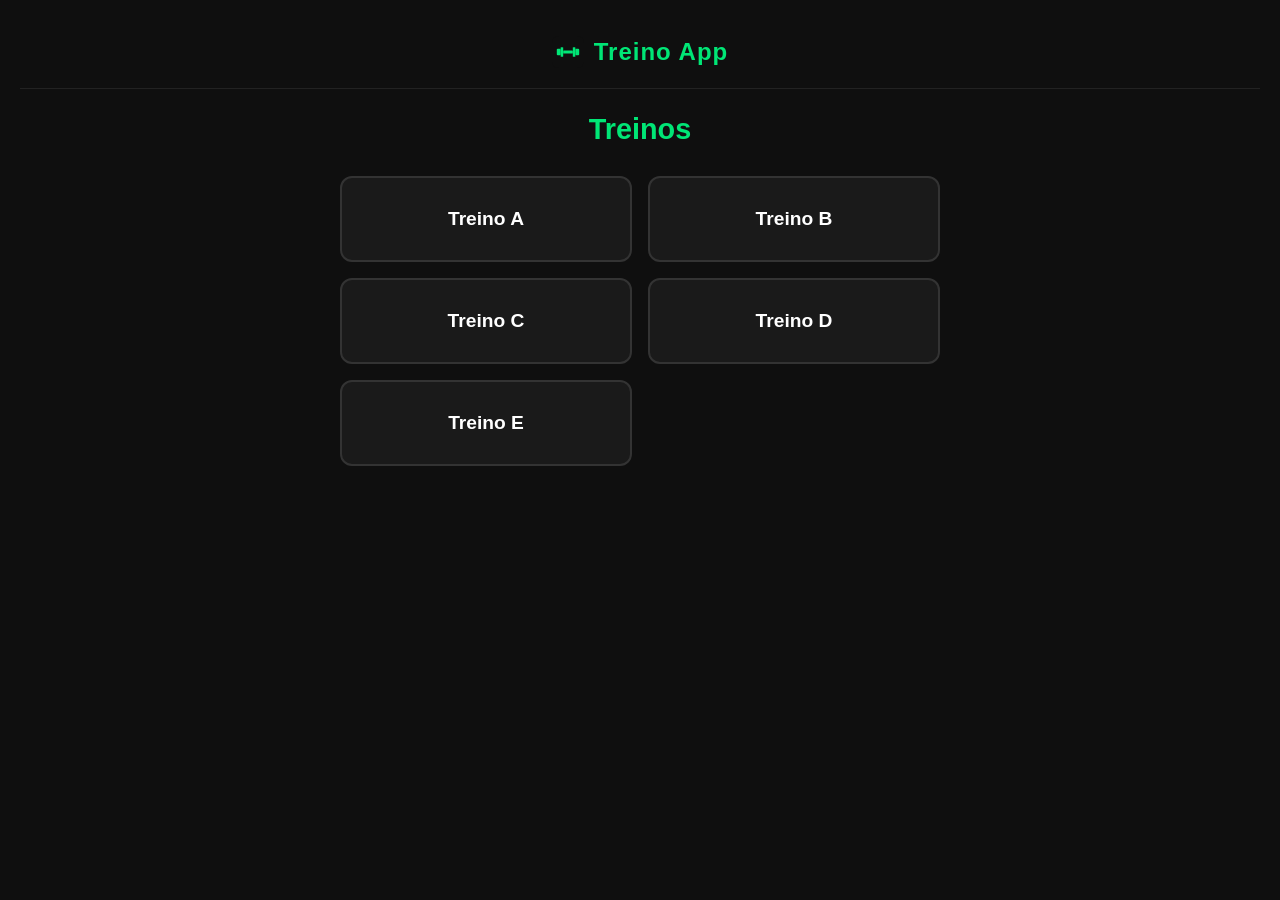
==== index.html @ 5ceec9ce "Add files via upload" ====
<!DOCTYPE html>
<html lang="pt-BR">
<head>
  <meta charset="UTF-8">
  <meta name="viewport" content="width=device-width, initial-scale=1.0, viewport-fit=cover, user-scalable=no">
  <meta name="theme-color" content="#00e676">
  <meta name="apple-mobile-web-app-capable" content="yes">
  <meta name="apple-mobile-web-app-status-bar-style" content="black-translucent">
  <meta name="apple-mobile-web-app-title" content="Treino App">
  <meta name="mobile-web-app-capable" content="yes">
  <meta name="format-detection" content="telephone=no">
  <link rel="manifest" href="manifest.json">
  <link rel="apple-touch-icon" href="icon-180.svg">
  <link rel="icon" type="image/svg+xml" href="favicon.svg">
  <link rel="stylesheet" href="style.css">
  <title>Treino App</title>
</head>
<body>
  <header class="app-header">
    <a href="index.html">
      <img src="favicon.svg" alt="" class="header-icon">
      Treino App
    </a>
  </header>
  <div class="container">
    <h1>Treinos</h1>
    <div class="treinos-grid">
      <a href="treino-a.html" class="treino-card">Treino A</a>
      <a href="treino-b.html" class="treino-card">Treino B</a>
      <a href="treino-c.html" class="treino-card">Treino C</a>
      <a href="treino-d.html" class="treino-card">Treino D</a>
      <a href="treino-e.html" class="treino-card">Treino E</a>
    </div>
  </div>
  <script src="script.js"></script>
</body>
</html>
---- style.css ----
* {
  margin: 0;
  padding: 0;
  box-sizing: border-box;
  -webkit-tap-highlight-color: transparent;
  -webkit-touch-callout: none;
}

html {
  -webkit-text-size-adjust: 100%;
  -ms-text-size-adjust: 100%;
  overscroll-behavior: none;
}

body {
  font-family: -apple-system, BlinkMacSystemFont, 'Segoe UI', Roboto, sans-serif;
  background: #0f0f0f;
  color: #fff;
  min-height: 100vh;
  min-height: 100dvh;
  padding: 20px;
  padding-top: calc(20px + env(safe-area-inset-top));
  padding-bottom: calc(20px + env(safe-area-inset-bottom));
  padding-left: calc(20px + env(safe-area-inset-left));
  padding-right: calc(20px + env(safe-area-inset-right));
  -webkit-overflow-scrolling: touch;
  overscroll-behavior-y: none;
  touch-action: manipulation;
}

.app-header {
  position: sticky;
  top: 0;
  background: #0f0f0f;
  padding: 16px 0;
  padding-top: calc(16px + env(safe-area-inset-top));
  margin-bottom: 24px;
  z-index: 50;
  text-align: center;
  border-bottom: 1px solid #222;
}

.app-header a {
  text-decoration: none;
  color: #00e676;
  font-size: 1.5rem;
  font-weight: 700;
  letter-spacing: 1px;
  display: inline-flex;
  align-items: center;
  gap: 10px;
}

.header-icon {
  width: 32px;
  height: 32px;
  display: inline-block;
}

.container {
  max-width: 600px;
  margin: 0 auto;
}

h1 {
  text-align: center;
  margin-bottom: 30px;
  font-size: 1.8rem;
  color: #00e676;
}

.treinos-grid {
  display: grid;
  grid-template-columns: 1fr 1fr;
  gap: 16px;
}

.treino-card {
  background: #1a1a1a;
  border: 2px solid #333;
  border-radius: 12px;
  padding: 30px 20px;
  text-align: center;
  text-decoration: none;
  color: #fff;
  font-size: 1.2rem;
  font-weight: 600;
  transition: all 0.2s;
  -webkit-user-select: none;
  user-select: none;
}

.treino-card:hover,
.treino-card:active {
  border-color: #00e676;
  background: #1a2a1a;
}

.exercise-list {
  display: flex;
  flex-direction: column;
  gap: 12px;
  margin-bottom: 24px;
}

.exercise-row {
  display: flex;
  align-items: center;
  gap: 12px;
  background: #1a1a1a;
  border: 1px solid #333;
  border-radius: 8px;
  padding: 12px;
  -webkit-user-select: none;
  user-select: none;
}

.exercise-row input[type="checkbox"] {
  width: 22px;
  height: 22px;
  accent-color: #00e676;
  flex-shrink: 0;
  cursor: pointer;
}

.exercise-info {
  flex: 1;
  display: flex;
  justify-content: space-between;
  align-items: center;
  gap: 8px;
}

.exercise-name {
  font-size: 1rem;
  color: #fff;
  overflow: hidden;
  text-overflow: ellipsis;
  white-space: nowrap;
}

.exercise-detail {
  font-size: 0.85rem;
  color: #00e676;
  font-weight: 600;
  white-space: nowrap;
  background: #1a2a1a;
  padding: 4px 8px;
  border-radius: 4px;
}

.btn-remove {
  background: none;
  border: none;
  color: #ff5252;
  font-size: 1.4rem;
  cursor: pointer;
  padding: 0 4px;
  line-height: 1;
}

.btn-remove:hover {
  color: #ff1744;
}

.btn-add {
  width: 100%;
  background: #1a2a1a;
  border: 2px dashed #00e676;
  border-radius: 8px;
  color: #00e676;
  font-size: 1rem;
  padding: 14px;
  cursor: pointer;
  transition: all 0.2s;
  margin-bottom: 16px;
  -webkit-user-select: none;
  user-select: none;
}

.btn-add:hover {
  background: #1a3a1a;
}

.btn-clear {
  width: 100%;
  background: #2a1a1a;
  border: 2px solid #ff5252;
  border-radius: 8px;
  color: #ff5252;
  font-size: 1rem;
  padding: 14px;
  cursor: pointer;
  transition: all 0.2s;
  -webkit-user-select: none;
  user-select: none;
}

.btn-clear:hover {
  background: #3a1a1a;
}

.modal-overlay {
  display: none;
  position: fixed;
  inset: 0;
  background: rgba(0, 0, 0, 0.7);
  z-index: 100;
  justify-content: center;
  align-items: center;
  padding: 20px;
  padding-bottom: calc(20px + env(safe-area-inset-bottom));
}

.modal-overlay.active {
  display: flex;
}

.modal {
  background: #1a1a1a;
  border: 1px solid #333;
  border-radius: 16px;
  padding: 32px 24px;
  width: 100%;
  max-width: 360px;
  text-align: center;
}

.modal h2 {
  font-size: 1.2rem;
  margin-bottom: 8px;
  color: #fff;
}

.modal p {
  color: #999;
  font-size: 0.95rem;
  margin-bottom: 28px;
}

.modal-actions {
  display: flex;
  gap: 12px;
}

.modal-actions button {
  flex: 1;
  padding: 14px;
  border-radius: 8px;
  font-size: 1rem;
  font-weight: 600;
  cursor: pointer;
  border: none;
  transition: all 0.2s;
  -webkit-user-select: none;
  user-select: none;
}

.modal-btn-cancel {
  background: #333;
  color: #fff;
}

.modal-btn-cancel:hover {
  background: #444;
}

.modal-btn-confirm {
  background: #ff5252;
  color: #fff;
}

.modal-btn-confirm:hover {
  background: #ff1744;
}

.modal-form {
  margin-bottom: 24px;
}

.modal-form input[type="text"] {
  width: 100%;
  background: #0f0f0f;
  border: 1px solid #333;
  border-radius: 8px;
  color: #fff;
  font-size: 1rem;
  padding: 14px;
  outline: none;
  margin-bottom: 16px;
  -webkit-appearance: none;
  appearance: none;
}

.modal-form input[type="text"]:focus {
  border-color: #00e676;
}

.modal-form input[type="text"]:invalid {
  border-color: #ff5252;
}

.modal-row {
  display: flex;
  gap: 12px;
}

.modal-field {
  flex: 1;
}

.modal-field label {
  display: block;
  font-size: 0.85rem;
  color: #999;
  margin-bottom: 6px;
  text-align: left;
}

.modal-field input[type="number"] {
  width: 100%;
  background: #0f0f0f;
  border: 1px solid #333;
  border-radius: 8px;
  color: #fff;
  font-size: 1.1rem;
  font-weight: 600;
  padding: 12px;
  outline: none;
  text-align: center;
  -webkit-appearance: none;
  appearance: none;
}

.modal-field input[type="number"]:focus {
  border-color: #00e676;
}

@supports (-webkit-touch-callout: none) {
  body {
    padding-top: calc(20px + env(safe-area-inset-top));
    padding-bottom: calc(20px + env(safe-area-inset-bottom));
  }
  .app-header {
    padding-top: calc(16px + env(safe-area-inset-top));
  }
}

@media (max-width: 400px) {
  .treinos-grid {
    grid-template-columns: 1fr;
  }
}
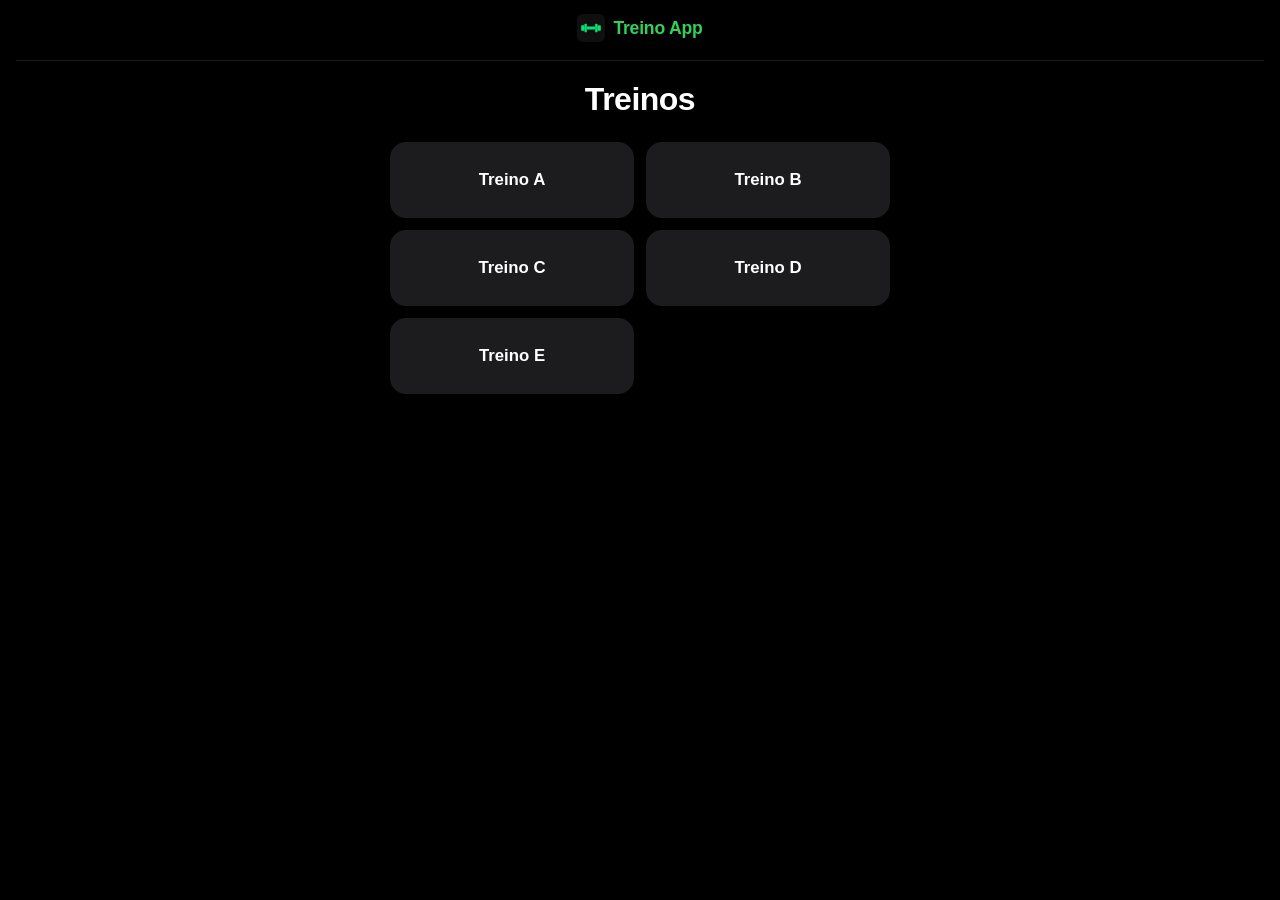
==== commit e88d40a6: "Add files via upload" ====
--- a/index.html
+++ b/index.html
@@ -3,7 +3,7 @@
 <head>
   <meta charset="UTF-8">
   <meta name="viewport" content="width=device-width, initial-scale=1.0, viewport-fit=cover, user-scalable=no">
-  <meta name="theme-color" content="#00e676">
+  <meta name="theme-color" content="#000000">
   <meta name="apple-mobile-web-app-capable" content="yes">
   <meta name="apple-mobile-web-app-status-bar-style" content="black-translucent">
   <meta name="apple-mobile-web-app-title" content="Treino App">
--- a/style.css
+++ b/style.css
@@ -13,203 +13,319 @@
 }
 
 body {
-  font-family: -apple-system, BlinkMacSystemFont, 'Segoe UI', Roboto, sans-serif;
-  background: #0f0f0f;
+  font-family: -apple-system, BlinkMacSystemFont, 'SF Pro Display', 'SF Pro Text', 'Segoe UI', Roboto, sans-serif;
+  background: #000000;
   color: #fff;
   min-height: 100vh;
   min-height: 100dvh;
-  padding: 20px;
-  padding-top: calc(20px + env(safe-area-inset-top));
-  padding-bottom: calc(20px + env(safe-area-inset-bottom));
-  padding-left: calc(20px + env(safe-area-inset-left));
-  padding-right: calc(20px + env(safe-area-inset-right));
+  padding: 0 16px 100px;
+  padding-top: env(safe-area-inset-top);
+  padding-bottom: calc(80px + env(safe-area-inset-bottom));
+  padding-left: calc(16px + env(safe-area-inset-left));
+  padding-right: calc(16px + env(safe-area-inset-right));
   -webkit-overflow-scrolling: touch;
   overscroll-behavior-y: none;
   touch-action: manipulation;
+  -webkit-font-smoothing: antialiased;
+  -moz-osx-font-smoothing: grayscale;
 }
 
 .app-header {
   position: sticky;
   top: 0;
-  background: #0f0f0f;
-  padding: 16px 0;
-  padding-top: calc(16px + env(safe-area-inset-top));
-  margin-bottom: 24px;
+  background: rgba(0, 0, 0, 0.85);
+  -webkit-backdrop-filter: saturate(180%) blur(20px);
+  backdrop-filter: saturate(180%) blur(20px);
+  padding: 14px 0;
+  padding-top: calc(14px + env(safe-area-inset-top));
+  margin-bottom: 20px;
   z-index: 50;
   text-align: center;
-  border-bottom: 1px solid #222;
+  border-bottom: 0.5px solid rgba(255, 255, 255, 0.1);
 }
 
 .app-header a {
   text-decoration: none;
-  color: #00e676;
-  font-size: 1.5rem;
-  font-weight: 700;
-  letter-spacing: 1px;
+  color: #30d158;
+  font-size: 1.1rem;
+  font-weight: 600;
+  letter-spacing: -0.2px;
   display: inline-flex;
   align-items: center;
-  gap: 10px;
+  gap: 8px;
 }
 
 .header-icon {
-  width: 32px;
-  height: 32px;
+  width: 28px;
+  height: 28px;
   display: inline-block;
 }
 
 .container {
-  max-width: 600px;
+  max-width: 500px;
   margin: 0 auto;
 }
 
 h1 {
   text-align: center;
-  margin-bottom: 30px;
-  font-size: 1.8rem;
-  color: #00e676;
+  margin-bottom: 24px;
+  font-size: 2rem;
+  font-weight: 700;
+  color: #fff;
+  letter-spacing: -0.5px;
 }
 
 .treinos-grid {
   display: grid;
   grid-template-columns: 1fr 1fr;
-  gap: 16px;
+  gap: 12px;
 }
 
 .treino-card {
-  background: #1a1a1a;
-  border: 2px solid #333;
-  border-radius: 12px;
-  padding: 30px 20px;
+  background: #1c1c1e;
+  border: none;
+  border-radius: 16px;
+  padding: 28px 16px;
   text-align: center;
   text-decoration: none;
   color: #fff;
-  font-size: 1.2rem;
-  font-weight: 600;
-  transition: all 0.2s;
+  font-size: 1.05rem;
+  font-weight: 600;
+  transition: transform 0.2s ease, background 0.2s ease;
   -webkit-user-select: none;
   user-select: none;
-}
-
-.treino-card:hover,
+  position: relative;
+  overflow: hidden;
+}
+
+.treino-card::before {
+  content: '';
+  position: absolute;
+  inset: 0;
+  background: linear-gradient(135deg, rgba(48, 209, 88, 0.15), rgba(48, 209, 88, 0));
+  opacity: 0;
+  transition: opacity 0.2s ease;
+}
+
 .treino-card:active {
-  border-color: #00e676;
-  background: #1a2a1a;
+  transform: scale(0.97);
+  background: #2c2c2e;
+}
+
+.treino-card:active::before {
+  opacity: 1;
 }
 
 .exercise-list {
   display: flex;
   flex-direction: column;
-  gap: 12px;
-  margin-bottom: 24px;
+  gap: 8px;
+  margin-bottom: 20px;
 }
 
 .exercise-row {
   display: flex;
   align-items: center;
-  gap: 12px;
-  background: #1a1a1a;
-  border: 1px solid #333;
-  border-radius: 8px;
-  padding: 12px;
+  gap: 10px;
+  background: #1c1c1e;
+  border: none;
+  border-radius: 14px;
+  padding: 14px 12px;
   -webkit-user-select: none;
   user-select: none;
+  transition: transform 0.2s ease, opacity 0.2s ease, background 0.2s ease;
+}
+
+.exercise-row:active {
+  transform: scale(0.98);
+}
+
+.drag-handle {
+  color: #48484a;
+  font-size: 1rem;
+  cursor: grab;
+  padding: 6px 2px;
+  touch-action: none;
+  letter-spacing: 2px;
+}
+
+.drag-handle:active {
+  cursor: grabbing;
+  color: #636366;
+}
+
+.exercise-row.dragging {
+  opacity: 0.3;
+  background: #0a0a0a;
+}
+
+.exercise-row.drag-over {
+  background: #1a2a1a;
+  box-shadow: inset 0 0 0 1.5px #30d158;
+}
+
+.drag-clone {
+  border-radius: 14px;
+  box-shadow: 0 12px 40px rgba(0, 0, 0, 0.6);
+  background: #2c2c2e;
+  box-shadow: 0 12px 40px rgba(0, 0, 0, 0.6), inset 0 0 0 1.5px #30d158;
 }
 
 .exercise-row input[type="checkbox"] {
-  width: 22px;
-  height: 22px;
-  accent-color: #00e676;
+  width: 24px;
+  height: 24px;
+  accent-color: #30d158;
   flex-shrink: 0;
   cursor: pointer;
 }
 
+.exercise-row input[type="checkbox"]:checked ~ .exercise-info .exercise-name {
+  text-decoration: line-through;
+  color: #636366;
+}
+
+.exercise-row input[type="checkbox"]:checked ~ .exercise-info .exercise-rest {
+  opacity: 0.4;
+}
+
+.exercise-row input[type="checkbox"]:checked ~ .exercise-info .exercise-notes {
+  opacity: 0.4;
+}
+
 .exercise-info {
   flex: 1;
+  display: flex;
+  flex-direction: column;
+  gap: 4px;
+  cursor: pointer;
+  min-width: 0;
+}
+
+.exercise-info-top {
   display: flex;
   justify-content: space-between;
   align-items: center;
   gap: 8px;
+  min-width: 0;
+}
+
+.exercise-details {
+  display: flex;
+  align-items: center;
+  gap: 6px;
+  flex-shrink: 0;
 }
 
 .exercise-name {
-  font-size: 1rem;
+  font-size: 0.95rem;
+  font-weight: 500;
   color: #fff;
   overflow: hidden;
   text-overflow: ellipsis;
   white-space: nowrap;
+  min-width: 0;
+}
+
+.exercise-notes {
+  font-size: 0.78rem;
+  color: #8e8e93;
+  line-height: 1.35;
+  overflow: hidden;
+  text-overflow: ellipsis;
+  display: -webkit-box;
+  -webkit-line-clamp: 2;
+  -webkit-box-orient: vertical;
 }
 
 .exercise-detail {
-  font-size: 0.85rem;
-  color: #00e676;
+  font-size: 0.78rem;
+  color: #30d158;
   font-weight: 600;
   white-space: nowrap;
-  background: #1a2a1a;
+  background: rgba(48, 209, 88, 0.12);
   padding: 4px 8px;
-  border-radius: 4px;
+  border-radius: 6px;
+}
+
+.exercise-rest {
+  font-size: 0.75rem;
+  color: #ff9f0a;
+  font-weight: 600;
+  white-space: nowrap;
+  background: rgba(255, 159, 10, 0.12);
+  padding: 4px 8px;
+  border-radius: 6px;
 }
 
 .btn-remove {
   background: none;
   border: none;
-  color: #ff5252;
-  font-size: 1.4rem;
+  color: #ff453a;
+  font-size: 1.3rem;
   cursor: pointer;
-  padding: 0 4px;
+  padding: 6px;
   line-height: 1;
-}
-
-.btn-remove:hover {
-  color: #ff1744;
+  border-radius: 8px;
+  transition: background 0.15s ease;
+}
+
+.btn-remove:active {
+  background: rgba(255, 69, 58, 0.15);
 }
 
 .btn-add {
   width: 100%;
-  background: #1a2a1a;
-  border: 2px dashed #00e676;
-  border-radius: 8px;
-  color: #00e676;
-  font-size: 1rem;
-  padding: 14px;
+  background: rgba(48, 209, 88, 0.1);
+  border: 1.5px dashed rgba(48, 209, 88, 0.4);
+  border-radius: 14px;
+  color: #30d158;
+  font-size: 0.95rem;
+  font-weight: 500;
+  padding: 16px;
   cursor: pointer;
-  transition: all 0.2s;
-  margin-bottom: 16px;
+  transition: all 0.2s ease;
+  margin-bottom: 12px;
   -webkit-user-select: none;
   user-select: none;
 }
 
-.btn-add:hover {
-  background: #1a3a1a;
+.btn-add:active {
+  transform: scale(0.98);
+  background: rgba(48, 209, 88, 0.18);
 }
 
 .btn-clear {
   width: 100%;
-  background: #2a1a1a;
-  border: 2px solid #ff5252;
-  border-radius: 8px;
-  color: #ff5252;
-  font-size: 1rem;
-  padding: 14px;
+  background: rgba(255, 69, 58, 0.08);
+  border: 1.5px solid rgba(255, 69, 58, 0.25);
+  border-radius: 14px;
+  color: #ff453a;
+  font-size: 0.95rem;
+  font-weight: 500;
+  padding: 16px;
   cursor: pointer;
-  transition: all 0.2s;
+  transition: all 0.2s ease;
   -webkit-user-select: none;
   user-select: none;
 }
 
-.btn-clear:hover {
-  background: #3a1a1a;
+.btn-clear:active {
+  transform: scale(0.98);
+  background: rgba(255, 69, 58, 0.15);
 }
 
 .modal-overlay {
   display: none;
   position: fixed;
   inset: 0;
-  background: rgba(0, 0, 0, 0.7);
+  background: rgba(0, 0, 0, 0.6);
+  -webkit-backdrop-filter: blur(8px);
+  backdrop-filter: blur(8px);
   z-index: 100;
   justify-content: center;
-  align-items: center;
-  padding: 20px;
-  padding-bottom: calc(20px + env(safe-area-inset-bottom));
+  align-items: flex-end;
+  padding: 0;
+  padding-bottom: env(safe-area-inset-bottom);
 }
 
 .modal-overlay.active {
@@ -217,92 +333,109 @@
 }
 
 .modal {
-  background: #1a1a1a;
-  border: 1px solid #333;
-  border-radius: 16px;
-  padding: 32px 24px;
+  background: #2c2c2e;
+  border-radius: 20px 20px 0 0;
+  padding: 24px 20px 32px;
   width: 100%;
-  max-width: 360px;
+  max-width: 500px;
   text-align: center;
+  animation: slideUp 0.3s cubic-bezier(0.32, 0.72, 0, 1);
+}
+
+@keyframes slideUp {
+  from { transform: translateY(100%); }
+  to { transform: translateY(0); }
 }
 
 .modal h2 {
-  font-size: 1.2rem;
-  margin-bottom: 8px;
-  color: #fff;
+  font-size: 1.15rem;
+  font-weight: 600;
+  margin-bottom: 20px;
+  color: #fff;
+  letter-spacing: -0.2px;
 }
 
 .modal p {
-  color: #999;
-  font-size: 0.95rem;
-  margin-bottom: 28px;
+  color: #8e8e93;
+  font-size: 0.9rem;
+  margin-bottom: 24px;
+  line-height: 1.4;
 }
 
 .modal-actions {
   display: flex;
-  gap: 12px;
+  gap: 10px;
 }
 
 .modal-actions button {
   flex: 1;
-  padding: 14px;
-  border-radius: 8px;
+  padding: 15px;
+  border-radius: 12px;
   font-size: 1rem;
   font-weight: 600;
   cursor: pointer;
   border: none;
-  transition: all 0.2s;
+  transition: all 0.15s ease;
   -webkit-user-select: none;
   user-select: none;
 }
 
 .modal-btn-cancel {
-  background: #333;
-  color: #fff;
-}
-
-.modal-btn-cancel:hover {
-  background: #444;
+  background: #48484a;
+  color: #fff;
+}
+
+.modal-btn-cancel:active {
+  background: #636366;
+  transform: scale(0.98);
 }
 
 .modal-btn-confirm {
-  background: #ff5252;
-  color: #fff;
-}
-
-.modal-btn-confirm:hover {
-  background: #ff1744;
+  background: #30d158;
+  color: #000;
+}
+
+.modal-btn-confirm:active {
+  background: #28b74d;
+  transform: scale(0.98);
 }
 
 .modal-form {
-  margin-bottom: 24px;
+  margin-bottom: 20px;
+  text-align: left;
 }
 
 .modal-form input[type="text"] {
   width: 100%;
-  background: #0f0f0f;
-  border: 1px solid #333;
-  border-radius: 8px;
+  background: #1c1c1e;
+  border: 1px solid #38383a;
+  border-radius: 12px;
   color: #fff;
   font-size: 1rem;
-  padding: 14px;
+  padding: 14px 16px;
   outline: none;
-  margin-bottom: 16px;
+  margin-bottom: 12px;
   -webkit-appearance: none;
   appearance: none;
+  transition: border-color 0.2s ease;
 }
 
 .modal-form input[type="text"]:focus {
-  border-color: #00e676;
+  border-color: #30d158;
 }
 
 .modal-form input[type="text"]:invalid {
-  border-color: #ff5252;
+  border-color: #ff453a;
+}
+
+.modal-form input[type="text"]::placeholder {
+  color: #636366;
 }
 
 .modal-row {
   display: flex;
-  gap: 12px;
+  gap: 10px;
+  margin-bottom: 12px;
 }
 
 .modal-field {
@@ -311,39 +444,60 @@
 
 .modal-field label {
   display: block;
-  font-size: 0.85rem;
-  color: #999;
+  font-size: 0.8rem;
+  font-weight: 500;
+  color: #8e8e93;
   margin-bottom: 6px;
   text-align: left;
 }
 
 .modal-field input[type="number"] {
   width: 100%;
-  background: #0f0f0f;
-  border: 1px solid #333;
-  border-radius: 8px;
-  color: #fff;
-  font-size: 1.1rem;
-  font-weight: 600;
-  padding: 12px;
+  background: #1c1c1e;
+  border: 1px solid #38383a;
+  border-radius: 12px;
+  color: #fff;
+  font-size: 1rem;
+  font-weight: 600;
+  padding: 14px 12px;
   outline: none;
   text-align: center;
   -webkit-appearance: none;
   appearance: none;
+  transition: border-color 0.2s ease;
 }
 
 .modal-field input[type="number"]:focus {
-  border-color: #00e676;
-}
-
-@supports (-webkit-touch-callout: none) {
-  body {
-    padding-top: calc(20px + env(safe-area-inset-top));
-    padding-bottom: calc(20px + env(safe-area-inset-bottom));
-  }
-  .app-header {
-    padding-top: calc(16px + env(safe-area-inset-top));
-  }
+  border-color: #30d158;
+}
+
+.modal-field textarea {
+  width: 100%;
+  background: #1c1c1e;
+  border: 1px solid #38383a;
+  border-radius: 12px;
+  color: #fff;
+  font-size: 0.95rem;
+  padding: 14px 16px;
+  outline: none;
+  resize: vertical;
+  font-family: inherit;
+  -webkit-appearance: none;
+  appearance: none;
+  transition: border-color 0.2s ease;
+  min-height: 80px;
+}
+
+.modal-field textarea:focus {
+  border-color: #30d158;
+}
+
+.modal-field textarea::placeholder {
+  color: #636366;
+}
+
+.modal-field:last-child {
+  margin-bottom: 0;
 }
 
 @media (max-width: 400px) {
@@ -351,3 +505,13 @@
     grid-template-columns: 1fr;
   }
 }
+
+@supports (-webkit-touch-callout: none) {
+  body {
+    padding-top: env(safe-area-inset-top);
+    padding-bottom: calc(80px + env(safe-area-inset-bottom));
+  }
+  .app-header {
+    padding-top: calc(14px + env(safe-area-inset-top));
+  }
+}
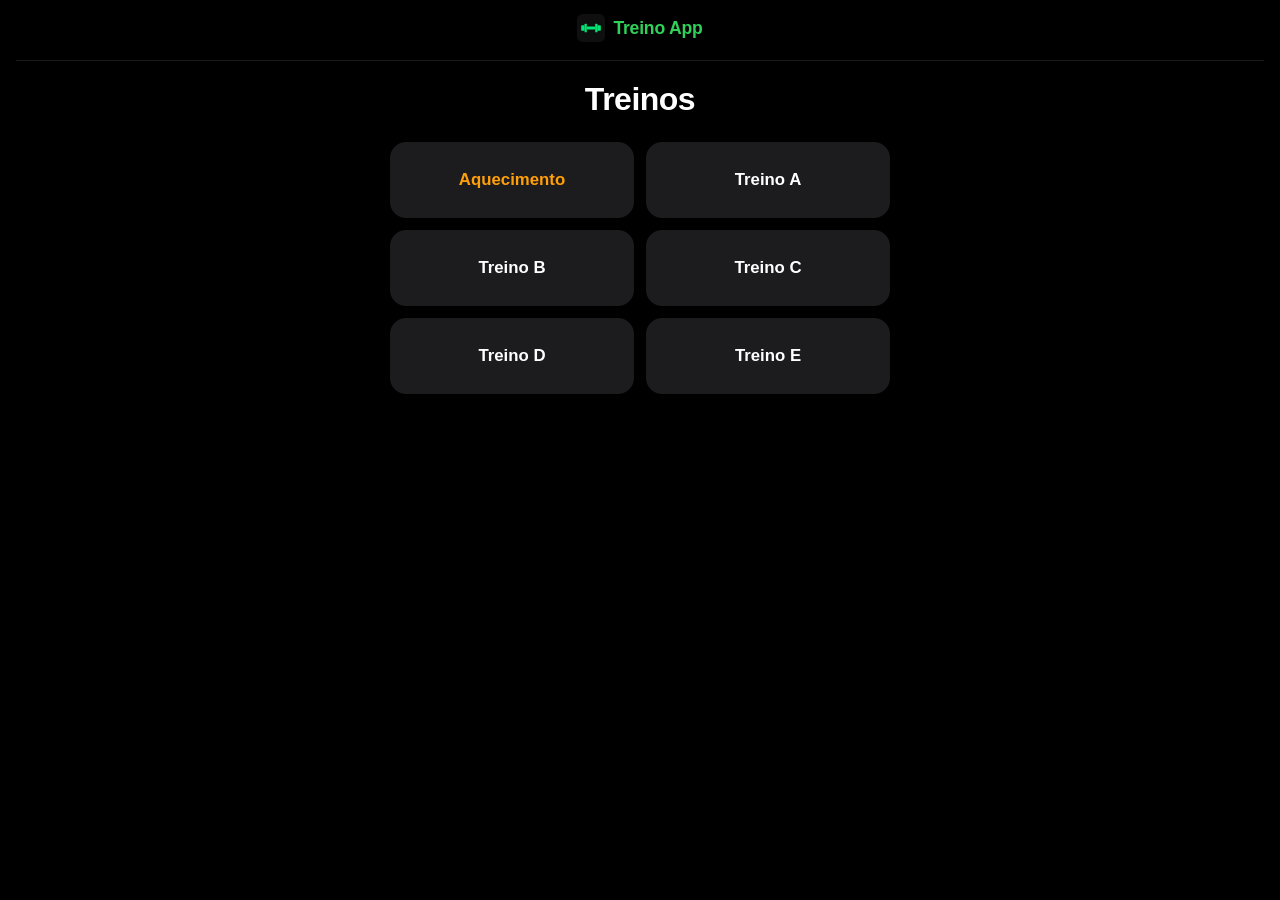
==== commit 7f57a04a: "Add files via upload" ====
--- a/index.html
+++ b/index.html
@@ -25,6 +25,7 @@
   <div class="container">
     <h1>Treinos</h1>
     <div class="treinos-grid">
+      <a href="aquecimento.html" class="treino-card treino-card-aquecimento">Aquecimento</a>
       <a href="treino-a.html" class="treino-card">Treino A</a>
       <a href="treino-b.html" class="treino-card">Treino B</a>
       <a href="treino-c.html" class="treino-card">Treino C</a>
--- a/style.css
+++ b/style.css
@@ -116,6 +116,14 @@
   opacity: 1;
 }
 
+.treino-card-aquecimento::before {
+  background: linear-gradient(135deg, rgba(255, 159, 10, 0.15), rgba(255, 159, 10, 0));
+}
+
+.treino-card-aquecimento {
+  color: #ff9f0a;
+}
+
 .exercise-list {
   display: flex;
   flex-direction: column;
@@ -136,8 +144,49 @@
   transition: transform 0.2s ease, opacity 0.2s ease, background 0.2s ease;
 }
 
-.exercise-row:active {
+.exercise-row:not(.dragging):not(.drag-over):active {
   transform: scale(0.98);
+}
+
+.exercise-check {
+  width: 26px;
+  height: 26px;
+  min-width: 26px;
+  border-radius: 50%;
+  border: 2px solid #48484a;
+  background: transparent;
+  cursor: pointer;
+  display: flex;
+  align-items: center;
+  justify-content: center;
+  padding: 0;
+  transition: all 0.2s ease;
+  -webkit-tap-highlight-color: transparent;
+}
+
+.exercise-check svg {
+  width: 14px;
+  height: 14px;
+  fill: none;
+  stroke: transparent;
+  stroke-width: 3;
+  stroke-linecap: round;
+  stroke-linejoin: round;
+  transition: stroke 0.2s ease;
+}
+
+.exercise-row.checked .exercise-check {
+  background: #30d158;
+  border-color: #30d158;
+}
+
+.exercise-row.checked .exercise-check svg {
+  stroke: #000;
+}
+
+.exercise-row.checked .exercise-name {
+  text-decoration: line-through;
+  opacity: 0.4;
 }
 
 .drag-handle {
@@ -160,36 +209,31 @@
 }
 
 .exercise-row.drag-over {
-  background: #1a2a1a;
-  box-shadow: inset 0 0 0 1.5px #30d158;
+  box-shadow: 0 -2px 0 0 #30d158;
+}
+
+.biset-group.drag-over {
+  box-shadow: 0 -2px 0 0 #bf5af2;
 }
 
 .drag-clone {
+  background: #2c2c2e;
   border-radius: 14px;
-  box-shadow: 0 12px 40px rgba(0, 0, 0, 0.6);
+  box-shadow: 0 12px 40px rgba(0, 0, 0, 0.6), 0 0 0 1.5px #30d158;
+}
+
+.exercise-number {
+  font-size: 0.75rem;
+  font-weight: 600;
+  color: #636366;
   background: #2c2c2e;
-  box-shadow: 0 12px 40px rgba(0, 0, 0, 0.6), inset 0 0 0 1.5px #30d158;
-}
-
-.exercise-row input[type="checkbox"] {
-  width: 24px;
+  min-width: 24px;
   height: 24px;
-  accent-color: #30d158;
+  display: flex;
+  align-items: center;
+  justify-content: center;
+  border-radius: 6px;
   flex-shrink: 0;
-  cursor: pointer;
-}
-
-.exercise-row input[type="checkbox"]:checked ~ .exercise-info .exercise-name {
-  text-decoration: line-through;
-  color: #636366;
-}
-
-.exercise-row input[type="checkbox"]:checked ~ .exercise-info .exercise-rest {
-  opacity: 0.4;
-}
-
-.exercise-row input[type="checkbox"]:checked ~ .exercise-info .exercise-notes {
-  opacity: 0.4;
 }
 
 .exercise-info {
@@ -255,6 +299,16 @@
   background: rgba(255, 159, 10, 0.12);
   padding: 4px 8px;
   border-radius: 6px;
+  border: none;
+  cursor: pointer;
+  -webkit-user-select: none;
+  user-select: none;
+  transition: background 0.15s ease, transform 0.15s ease;
+}
+
+.exercise-rest:active {
+  background: rgba(255, 159, 10, 0.3);
+  transform: scale(0.95);
 }
 
 .btn-remove {
@@ -400,6 +454,119 @@
   transform: scale(0.98);
 }
 
+.modal-btn-choice {
+  background: #30d158;
+  color: #000;
+  flex: 1;
+  padding: 15px;
+  border-radius: 12px;
+  font-size: 1rem;
+  font-weight: 600;
+  cursor: pointer;
+  border: none;
+  transition: all 0.15s ease;
+  -webkit-user-select: none;
+  user-select: none;
+}
+
+.modal-btn-choice:active {
+  background: #28b74d;
+  transform: scale(0.98);
+}
+
+.modal-btn-biset {
+  background: #bf5af2;
+  color: #000;
+  flex: 1;
+  padding: 15px;
+  border-radius: 12px;
+  font-size: 1rem;
+  font-weight: 600;
+  cursor: pointer;
+  border: none;
+  transition: all 0.15s ease;
+  -webkit-user-select: none;
+  user-select: none;
+}
+
+.modal-btn-biset:active {
+  background: #a855d9;
+  transform: scale(0.98);
+}
+
+.biset-group {
+  display: flex;
+  align-items: center;
+  gap: 10px;
+  background: rgba(191, 90, 242, 0.1);
+  border: 1.5px solid rgba(191, 90, 242, 0.3);
+  border-radius: 14px;
+  padding: 14px 12px;
+  position: relative;
+  -webkit-user-select: none;
+  user-select: none;
+  transition: transform 0.2s ease, opacity 0.2s ease, background 0.2s ease;
+}
+
+.biset-group:not(.dragging):not(.drag-over):active {
+  transform: scale(0.98);
+}
+
+.biset-group.dragging {
+  opacity: 0.3;
+  background: rgba(191, 90, 242, 0.05);
+}
+
+.biset-group .drag-handle {
+  color: #bf5af2;
+}
+
+.biset-content {
+  flex: 1;
+  display: flex;
+  flex-direction: column;
+  gap: 8px;
+  min-width: 0;
+}
+
+.biset-header {
+  font-size: 0.7rem;
+  font-weight: 700;
+  color: #bf5af2;
+  text-transform: uppercase;
+  letter-spacing: 0.5px;
+}
+
+.biset-group .exercise-row {
+  background: rgba(0, 0, 0, 0.3);
+  border: 1px solid rgba(191, 90, 242, 0.2);
+  margin: 0;
+  padding: 10px;
+}
+
+.biset-group .exercise-row:first-of-type {
+  border-radius: 10px 10px 6px 6px;
+}
+
+.biset-group .exercise-row:last-of-type {
+  border-radius: 6px 6px 10px 10px;
+}
+
+.biset-group .exercise-row .exercise-number {
+  display: none;
+}
+
+.biset-group .exercise-row .drag-handle,
+.biset-group .exercise-row .btn-remove {
+  display: none;
+}
+
+.biset-group > .btn-remove {
+  position: absolute;
+  right: 12px;
+  top: 14px;
+}
+
 .modal-form {
   margin-bottom: 20px;
   text-align: left;
@@ -506,12 +673,115 @@
   }
 }
 
-@supports (-webkit-touch-callout: none) {
-  body {
-    padding-top: env(safe-area-inset-top);
-    padding-bottom: calc(80px + env(safe-area-inset-bottom));
-  }
-  .app-header {
-    padding-top: calc(14px + env(safe-area-inset-top));
-  }
-}
+.rest-timer-overlay {
+  display: none;
+  position: fixed;
+  inset: 0;
+  background: rgba(0, 0, 0, 0.92);
+  -webkit-backdrop-filter: blur(20px);
+  backdrop-filter: blur(20px);
+  z-index: 200;
+  justify-content: center;
+  align-items: center;
+  flex-direction: column;
+}
+
+.rest-timer-overlay.active {
+  display: flex;
+}
+
+.rest-timer-wrap {
+  display: flex;
+  flex-direction: column;
+  align-items: center;
+  gap: 24px;
+}
+
+.rest-timer-svg {
+  width: 220px;
+  height: 220px;
+}
+
+.rest-timer-circle {
+  position: relative;
+  width: 220px;
+  height: 220px;
+}
+
+.rest-timer-track {
+  fill: none;
+  stroke: #2c2c2e;
+  stroke-width: 8;
+}
+
+.rest-timer-progress {
+  fill: none;
+  stroke: #ff9f0a;
+  stroke-width: 8;
+  stroke-linecap: round;
+  stroke-dasharray: 565.49;
+  stroke-dashoffset: 0;
+  transform: rotate(-90deg);
+  transform-origin: center;
+  transition: stroke-dashoffset 1s linear;
+}
+
+.rest-timer-overlay.alarm .rest-timer-progress {
+  stroke: #ff453a;
+}
+
+.rest-timer-count {
+  position: absolute;
+  top: 0;
+  left: 0;
+  width: 100%;
+  height: 100%;
+  display: flex;
+  align-items: center;
+  justify-content: center;
+  font-size: 3.5rem;
+  font-weight: 700;
+  color: #fff;
+  font-variant-numeric: tabular-nums;
+  letter-spacing: -2px;
+}
+
+.rest-timer-overlay.alarm .rest-timer-count {
+  color: #ff453a;
+  animation: alarmPulse 0.6s ease infinite;
+}
+
+.rest-timer-name {
+  font-size: 1.1rem;
+  font-weight: 600;
+  color: #8e8e93;
+  text-align: center;
+  max-width: 260px;
+  overflow: hidden;
+  text-overflow: ellipsis;
+  white-space: nowrap;
+}
+
+.rest-timer-cancel {
+  background: #48484a;
+  color: #fff;
+  border: none;
+  border-radius: 12px;
+  padding: 14px 48px;
+  font-size: 1rem;
+  font-weight: 600;
+  cursor: pointer;
+  transition: background 0.15s ease, transform 0.15s ease;
+  -webkit-user-select: none;
+  user-select: none;
+}
+
+.rest-timer-cancel:active {
+  background: #636366;
+  transform: scale(0.97);
+}
+
+@keyframes alarmPulse {
+  0%, 100% { opacity: 1; }
+  50% { opacity: 0.3; }
+}
